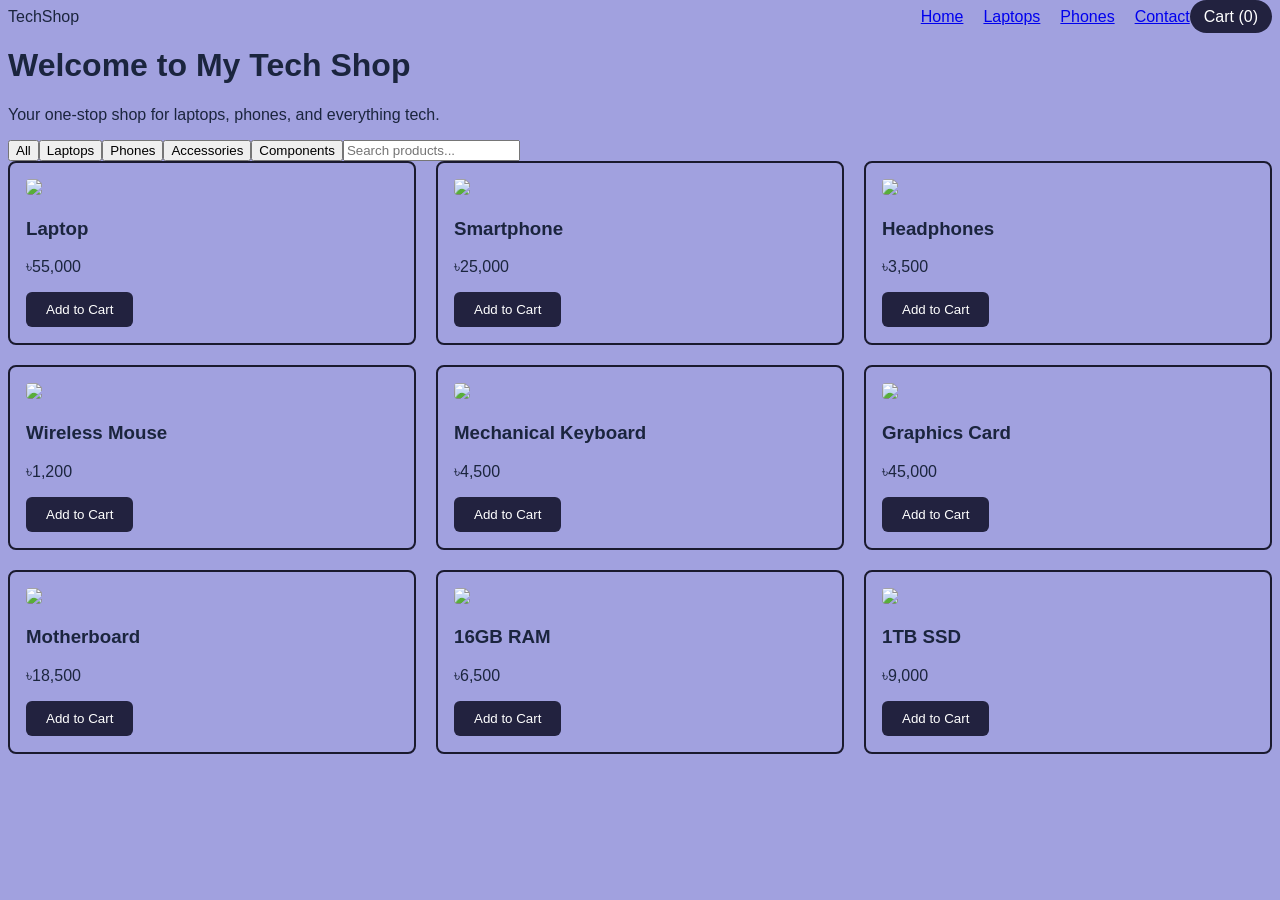
==== index.html @ 7258a8ae "Added category filters and live search to product grid" ====
<!DOCTYPE html>
<html lang="en">
<head><title>My Tech Shop</title><link rel="stylesheet" href="style.css"></head>
<body><nav><div class="logo">TechShop</div><div class="menu"><a href="#">Home</a><a href="#">Laptops</a><a href="#">Phones</a><a href="#">Contact</a><span class="cart" id="cart-toggle">Cart (<span id="cart-count">0</span>)</span></div></nav><div id="cart-panel" class="cart-panel"></div><h1>Welcome to My Tech Shop</h1><p>Your one-stop shop for laptops, phones, and everything tech.</p><div class="filters"><button class="filter-btn" data-category="all">All</button><button class="filter-btn" data-category="Laptops">Laptops</button><button class="filter-btn" data-category="Phones">Phones</button><button class="filter-btn" data-category="Accessories">Accessories</button><button class="filter-btn" data-category="Components">Components</button><input type="text" id="search-bar" placeholder="Search products..."></div><div class="products"><div class="product"><img src="https://placehold.co/400x300?text=Laptop"><h3>Laptop</h3><p class="price">৳55,000</p><button class="add-to-cart" data-name="Laptop" data-price="55000">Add to Cart</button></div><div class="product"><img src="https://placehold.co/400x300?text=Phone"><h3>Smartphone</h3><p class="price">৳25,000</p><button class="add-to-cart" data-name="Smartphone" data-price="25000">Add to Cart</button></div><div class="product"><img src="https://placehold.co/400x300?text=Headphones"><h3>Headphones</h3><p class="price">৳3,500</p><button class="add-to-cart" data-name="Headphones" data-price="3500">Add to Cart</button></div><div class="product"><img src="https://placehold.co/400x300?text=Mouse"><h3>Wireless Mouse</h3><p class="price">৳1,200</p><button class="add-to-cart" data-name="Wireless Mouse" data-price="1200">Add to Cart</button></div><div class="product"><img src="https://placehold.co/400x300?text=Keyboard"><h3>Mechanical Keyboard</h3><p class="price">৳4,500</p><button class="add-to-cart" data-name="Mechanical Keyboard" data-price="4500">Add to Cart</button></div><div class="product"><img src="https://placehold.co/400x300?text=GPU"><h3>Graphics Card</h3><p class="price">৳45,000</p><button class="add-to-cart" data-name="Graphics Card" data-price="45000">Add to Cart</button></div><div class="product"><img src="https://placehold.co/400x300?text=Motherboard"><h3>Motherboard</h3><p class="price">৳18,500</p><button class="add-to-cart" data-name="Motherboard" data-price="18500">Add to Cart</button></div><div class="product"><img src="https://placehold.co/400x300?text=RAM"><h3>16GB RAM</h3><p class="price">৳6,500</p><button class="add-to-cart" data-name="16GB RAM" data-price="6500">Add to Cart</button></div><div class="product"><img src="https://placehold.co/400x300?text=SSD"><h3>1TB SSD</h3><p class="price">৳9,000</p><button class="add-to-cart" data-name="1TB SSD" data-price="9000">Add to Cart</button></div></div><script type="module">import { initializeApp } from "https://www.gstatic.com/firebasejs/12.17.1/firebase-app.js";import { getFirestore, collection, getDocs, query, orderBy } from "https://www.gstatic.com/firebasejs/12.17.1/firebase-firestore.js";const firebaseConfig = { apiKey: "AIzaSyCcBuijIM8i39p4qoHiKgcuw1K7W68V9s8", authDomain: "techshop-5b395.firebaseapp.com", projectId: "techshop-5b395", storageBucket: "techshop-5b395.firebasestorage.app", messagingSenderId: "1087546826232", appId: "1:1087546826232:web:bb9b30213bea265e0dca0d" };const app = initializeApp(firebaseConfig);const db = getFirestore(app);window.db = db;window.collection = collection;window.getDocs = getDocs;window.query = query;window.orderBy = orderBy;</script><script type="module" defer src="script.js"></script></body>
</html>
---- style.css ----
body {
    background-color: #a1a1df;
    font-family: Arial, sans-serif;
    color: #1b253e;
    }
    .product {border: 2px solid #1a1a2e;
        padding: 16px;
        border-radius: 8px;
        }
        .products {display: grid;
            grid-template-columns: repeat(3, 1fr);
            gap: 20px;
        }
        .product img {width: 100%;
            border-radius: 4px;
        }
        nav {display: flex;
            justify-content: space-between;
            align-items: center;
        }
        .menu a {margin-left: 20px;
        }
        .add-to-cart {background-color: #22223f;
            color: white;
            border: none;
            padding: 10px 20px;
            border-radius: 6px;
            cursor: pointer;
        }
        .cart {background-color: #22223f;
            color: white;
            padding: 8px 14px;
            border-radius: 20px;
        }
        
 .cart-panel {       
    background-color: white;
    border: 2px solid #22223f;
    border-radius: 8px;
    padding: 16px;
    position: absolute;
    right: 20px;
    top: 70px;
 display: none;
}
.remove-btn {
background-color: #710319;
color: #f5e2c3;
border: none;
padding: 4px 10px;
border-radius: 20px;
cursor: pointer;
}
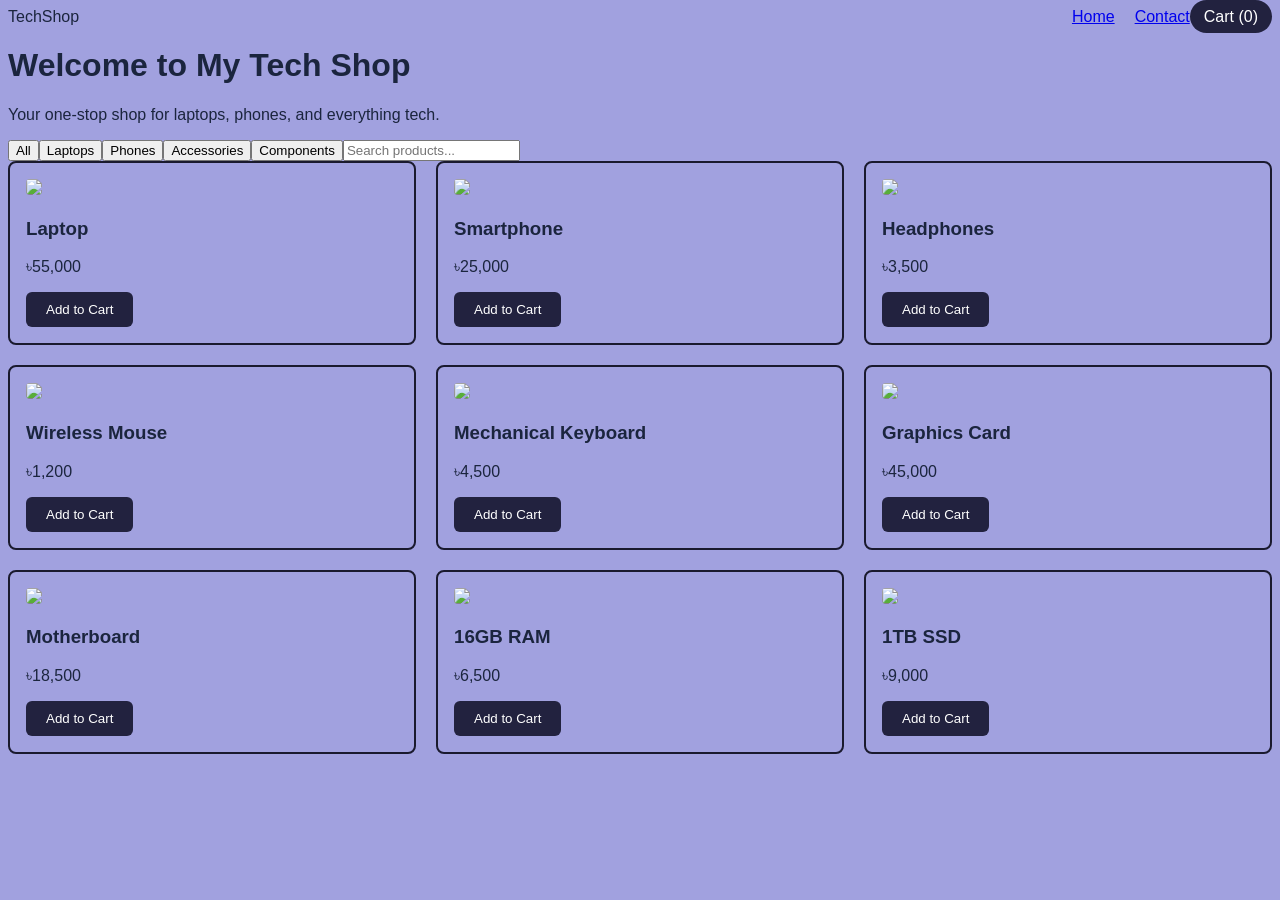
==== commit 3f6fd3ab: "Removed unused Laptops/Phones nav links" ====
--- a/index.html
+++ b/index.html
@@ -1,5 +1,5 @@
 <!DOCTYPE html>
 <html lang="en">
 <head><title>My Tech Shop</title><link rel="stylesheet" href="style.css"></head>
-<body><nav><div class="logo">TechShop</div><div class="menu"><a href="#">Home</a><a href="#">Laptops</a><a href="#">Phones</a><a href="#">Contact</a><span class="cart" id="cart-toggle">Cart (<span id="cart-count">0</span>)</span></div></nav><div id="cart-panel" class="cart-panel"></div><h1>Welcome to My Tech Shop</h1><p>Your one-stop shop for laptops, phones, and everything tech.</p><div class="filters"><button class="filter-btn" data-category="all">All</button><button class="filter-btn" data-category="Laptops">Laptops</button><button class="filter-btn" data-category="Phones">Phones</button><button class="filter-btn" data-category="Accessories">Accessories</button><button class="filter-btn" data-category="Components">Components</button><input type="text" id="search-bar" placeholder="Search products..."></div><div class="products"><div class="product"><img src="https://placehold.co/400x300?text=Laptop"><h3>Laptop</h3><p class="price">৳55,000</p><button class="add-to-cart" data-name="Laptop" data-price="55000">Add to Cart</button></div><div class="product"><img src="https://placehold.co/400x300?text=Phone"><h3>Smartphone</h3><p class="price">৳25,000</p><button class="add-to-cart" data-name="Smartphone" data-price="25000">Add to Cart</button></div><div class="product"><img src="https://placehold.co/400x300?text=Headphones"><h3>Headphones</h3><p class="price">৳3,500</p><button class="add-to-cart" data-name="Headphones" data-price="3500">Add to Cart</button></div><div class="product"><img src="https://placehold.co/400x300?text=Mouse"><h3>Wireless Mouse</h3><p class="price">৳1,200</p><button class="add-to-cart" data-name="Wireless Mouse" data-price="1200">Add to Cart</button></div><div class="product"><img src="https://placehold.co/400x300?text=Keyboard"><h3>Mechanical Keyboard</h3><p class="price">৳4,500</p><button class="add-to-cart" data-name="Mechanical Keyboard" data-price="4500">Add to Cart</button></div><div class="product"><img src="https://placehold.co/400x300?text=GPU"><h3>Graphics Card</h3><p class="price">৳45,000</p><button class="add-to-cart" data-name="Graphics Card" data-price="45000">Add to Cart</button></div><div class="product"><img src="https://placehold.co/400x300?text=Motherboard"><h3>Motherboard</h3><p class="price">৳18,500</p><button class="add-to-cart" data-name="Motherboard" data-price="18500">Add to Cart</button></div><div class="product"><img src="https://placehold.co/400x300?text=RAM"><h3>16GB RAM</h3><p class="price">৳6,500</p><button class="add-to-cart" data-name="16GB RAM" data-price="6500">Add to Cart</button></div><div class="product"><img src="https://placehold.co/400x300?text=SSD"><h3>1TB SSD</h3><p class="price">৳9,000</p><button class="add-to-cart" data-name="1TB SSD" data-price="9000">Add to Cart</button></div></div><script type="module">import { initializeApp } from "https://www.gstatic.com/firebasejs/12.17.1/firebase-app.js";import { getFirestore, collection, getDocs, query, orderBy } from "https://www.gstatic.com/firebasejs/12.17.1/firebase-firestore.js";const firebaseConfig = { apiKey: "AIzaSyCcBuijIM8i39p4qoHiKgcuw1K7W68V9s8", authDomain: "techshop-5b395.firebaseapp.com", projectId: "techshop-5b395", storageBucket: "techshop-5b395.firebasestorage.app", messagingSenderId: "1087546826232", appId: "1:1087546826232:web:bb9b30213bea265e0dca0d" };const app = initializeApp(firebaseConfig);const db = getFirestore(app);window.db = db;window.collection = collection;window.getDocs = getDocs;window.query = query;window.orderBy = orderBy;</script><script type="module" defer src="script.js"></script></body>
+<body><nav><div class="logo">TechShop</div><div class="menu"><a href="#">Home</a><a href="#">Contact</a><span class="cart" id="cart-toggle">Cart (<span id="cart-count">0</span>)</span></div></nav><div id="cart-panel" class="cart-panel"></div><h1>Welcome to My Tech Shop</h1><p>Your one-stop shop for laptops, phones, and everything tech.</p><div class="filters"><button class="filter-btn" data-category="all">All</button><button class="filter-btn" data-category="Laptops">Laptops</button><button class="filter-btn" data-category="Phones">Phones</button><button class="filter-btn" data-category="Accessories">Accessories</button><button class="filter-btn" data-category="Components">Components</button><input type="text" id="search-bar" placeholder="Search products..."></div><div class="products"><div class="product"><img src="https://placehold.co/400x300?text=Laptop"><h3>Laptop</h3><p class="price">৳55,000</p><button class="add-to-cart" data-name="Laptop" data-price="55000">Add to Cart</button></div><div class="product"><img src="https://placehold.co/400x300?text=Phone"><h3>Smartphone</h3><p class="price">৳25,000</p><button class="add-to-cart" data-name="Smartphone" data-price="25000">Add to Cart</button></div><div class="product"><img src="https://placehold.co/400x300?text=Headphones"><h3>Headphones</h3><p class="price">৳3,500</p><button class="add-to-cart" data-name="Headphones" data-price="3500">Add to Cart</button></div><div class="product"><img src="https://placehold.co/400x300?text=Mouse"><h3>Wireless Mouse</h3><p class="price">৳1,200</p><button class="add-to-cart" data-name="Wireless Mouse" data-price="1200">Add to Cart</button></div><div class="product"><img src="https://placehold.co/400x300?text=Keyboard"><h3>Mechanical Keyboard</h3><p class="price">৳4,500</p><button class="add-to-cart" data-name="Mechanical Keyboard" data-price="4500">Add to Cart</button></div><div class="product"><img src="https://placehold.co/400x300?text=GPU"><h3>Graphics Card</h3><p class="price">৳45,000</p><button class="add-to-cart" data-name="Graphics Card" data-price="45000">Add to Cart</button></div><div class="product"><img src="https://placehold.co/400x300?text=Motherboard"><h3>Motherboard</h3><p class="price">৳18,500</p><button class="add-to-cart" data-name="Motherboard" data-price="18500">Add to Cart</button></div><div class="product"><img src="https://placehold.co/400x300?text=RAM"><h3>16GB RAM</h3><p class="price">৳6,500</p><button class="add-to-cart" data-name="16GB RAM" data-price="6500">Add to Cart</button></div><div class="product"><img src="https://placehold.co/400x300?text=SSD"><h3>1TB SSD</h3><p class="price">৳9,000</p><button class="add-to-cart" data-name="1TB SSD" data-price="9000">Add to Cart</button></div></div><script type="module">import { initializeApp } from "https://www.gstatic.com/firebasejs/12.17.1/firebase-app.js";import { getFirestore, collection, getDocs, query, orderBy } from "https://www.gstatic.com/firebasejs/12.17.1/firebase-firestore.js";const firebaseConfig = { apiKey: "AIzaSyCcBuijIM8i39p4qoHiKgcuw1K7W68V9s8", authDomain: "techshop-5b395.firebaseapp.com", projectId: "techshop-5b395", storageBucket: "techshop-5b395.firebasestorage.app", messagingSenderId: "1087546826232", appId: "1:1087546826232:web:bb9b30213bea265e0dca0d" };const app = initializeApp(firebaseConfig);const db = getFirestore(app);window.db = db;window.collection = collection;window.getDocs = getDocs;window.query = query;window.orderBy = orderBy;</script><script type="module" defer src="script.js"></script></body>
 </html>
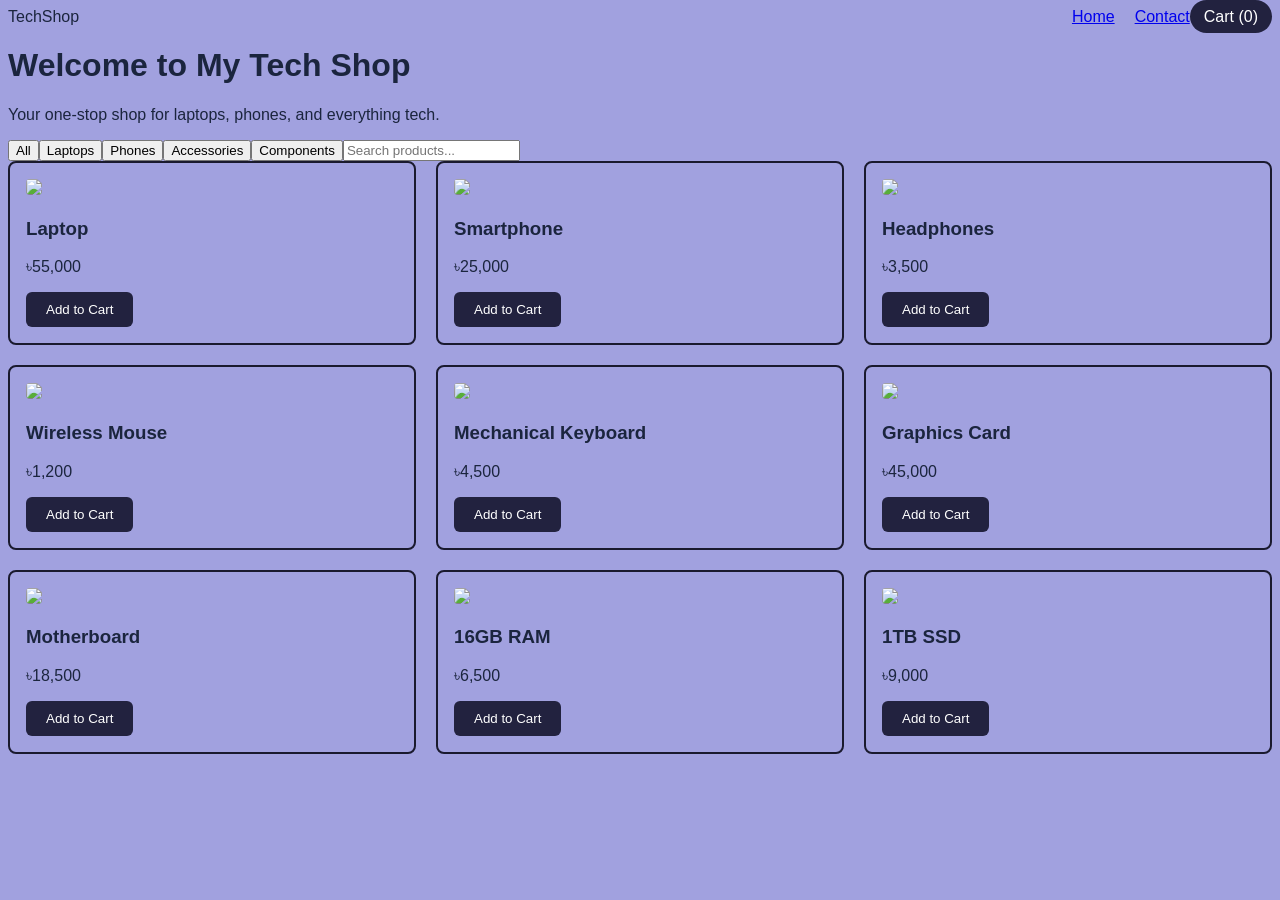
==== commit f6e48983: "Added viewport meta tag for proper mobile display" ====
--- a/index.html
+++ b/index.html
@@ -1,5 +1,5 @@
 <!DOCTYPE html>
 <html lang="en">
-<head><title>My Tech Shop</title><link rel="stylesheet" href="style.css"></head>
+<head><title>My Tech Shop</title><meta name="viewport" content="width=device-width, initial-scale=1.0"><link rel="stylesheet" href="style.css"></head>
 <body><nav><div class="logo">TechShop</div><div class="menu"><a href="#">Home</a><a href="#">Contact</a><span class="cart" id="cart-toggle">Cart (<span id="cart-count">0</span>)</span></div></nav><div id="cart-panel" class="cart-panel"></div><h1>Welcome to My Tech Shop</h1><p>Your one-stop shop for laptops, phones, and everything tech.</p><div class="filters"><button class="filter-btn" data-category="all">All</button><button class="filter-btn" data-category="Laptops">Laptops</button><button class="filter-btn" data-category="Phones">Phones</button><button class="filter-btn" data-category="Accessories">Accessories</button><button class="filter-btn" data-category="Components">Components</button><input type="text" id="search-bar" placeholder="Search products..."></div><div class="products"><div class="product"><img src="https://placehold.co/400x300?text=Laptop"><h3>Laptop</h3><p class="price">৳55,000</p><button class="add-to-cart" data-name="Laptop" data-price="55000">Add to Cart</button></div><div class="product"><img src="https://placehold.co/400x300?text=Phone"><h3>Smartphone</h3><p class="price">৳25,000</p><button class="add-to-cart" data-name="Smartphone" data-price="25000">Add to Cart</button></div><div class="product"><img src="https://placehold.co/400x300?text=Headphones"><h3>Headphones</h3><p class="price">৳3,500</p><button class="add-to-cart" data-name="Headphones" data-price="3500">Add to Cart</button></div><div class="product"><img src="https://placehold.co/400x300?text=Mouse"><h3>Wireless Mouse</h3><p class="price">৳1,200</p><button class="add-to-cart" data-name="Wireless Mouse" data-price="1200">Add to Cart</button></div><div class="product"><img src="https://placehold.co/400x300?text=Keyboard"><h3>Mechanical Keyboard</h3><p class="price">৳4,500</p><button class="add-to-cart" data-name="Mechanical Keyboard" data-price="4500">Add to Cart</button></div><div class="product"><img src="https://placehold.co/400x300?text=GPU"><h3>Graphics Card</h3><p class="price">৳45,000</p><button class="add-to-cart" data-name="Graphics Card" data-price="45000">Add to Cart</button></div><div class="product"><img src="https://placehold.co/400x300?text=Motherboard"><h3>Motherboard</h3><p class="price">৳18,500</p><button class="add-to-cart" data-name="Motherboard" data-price="18500">Add to Cart</button></div><div class="product"><img src="https://placehold.co/400x300?text=RAM"><h3>16GB RAM</h3><p class="price">৳6,500</p><button class="add-to-cart" data-name="16GB RAM" data-price="6500">Add to Cart</button></div><div class="product"><img src="https://placehold.co/400x300?text=SSD"><h3>1TB SSD</h3><p class="price">৳9,000</p><button class="add-to-cart" data-name="1TB SSD" data-price="9000">Add to Cart</button></div></div><script type="module">import { initializeApp } from "https://www.gstatic.com/firebasejs/12.17.1/firebase-app.js";import { getFirestore, collection, getDocs, query, orderBy } from "https://www.gstatic.com/firebasejs/12.17.1/firebase-firestore.js";const firebaseConfig = { apiKey: "AIzaSyCcBuijIM8i39p4qoHiKgcuw1K7W68V9s8", authDomain: "techshop-5b395.firebaseapp.com", projectId: "techshop-5b395", storageBucket: "techshop-5b395.firebasestorage.app", messagingSenderId: "1087546826232", appId: "1:1087546826232:web:bb9b30213bea265e0dca0d" };const app = initializeApp(firebaseConfig);const db = getFirestore(app);window.db = db;window.collection = collection;window.getDocs = getDocs;window.query = query;window.orderBy = orderBy;</script><script type="module" defer src="script.js"></script></body>
 </html>
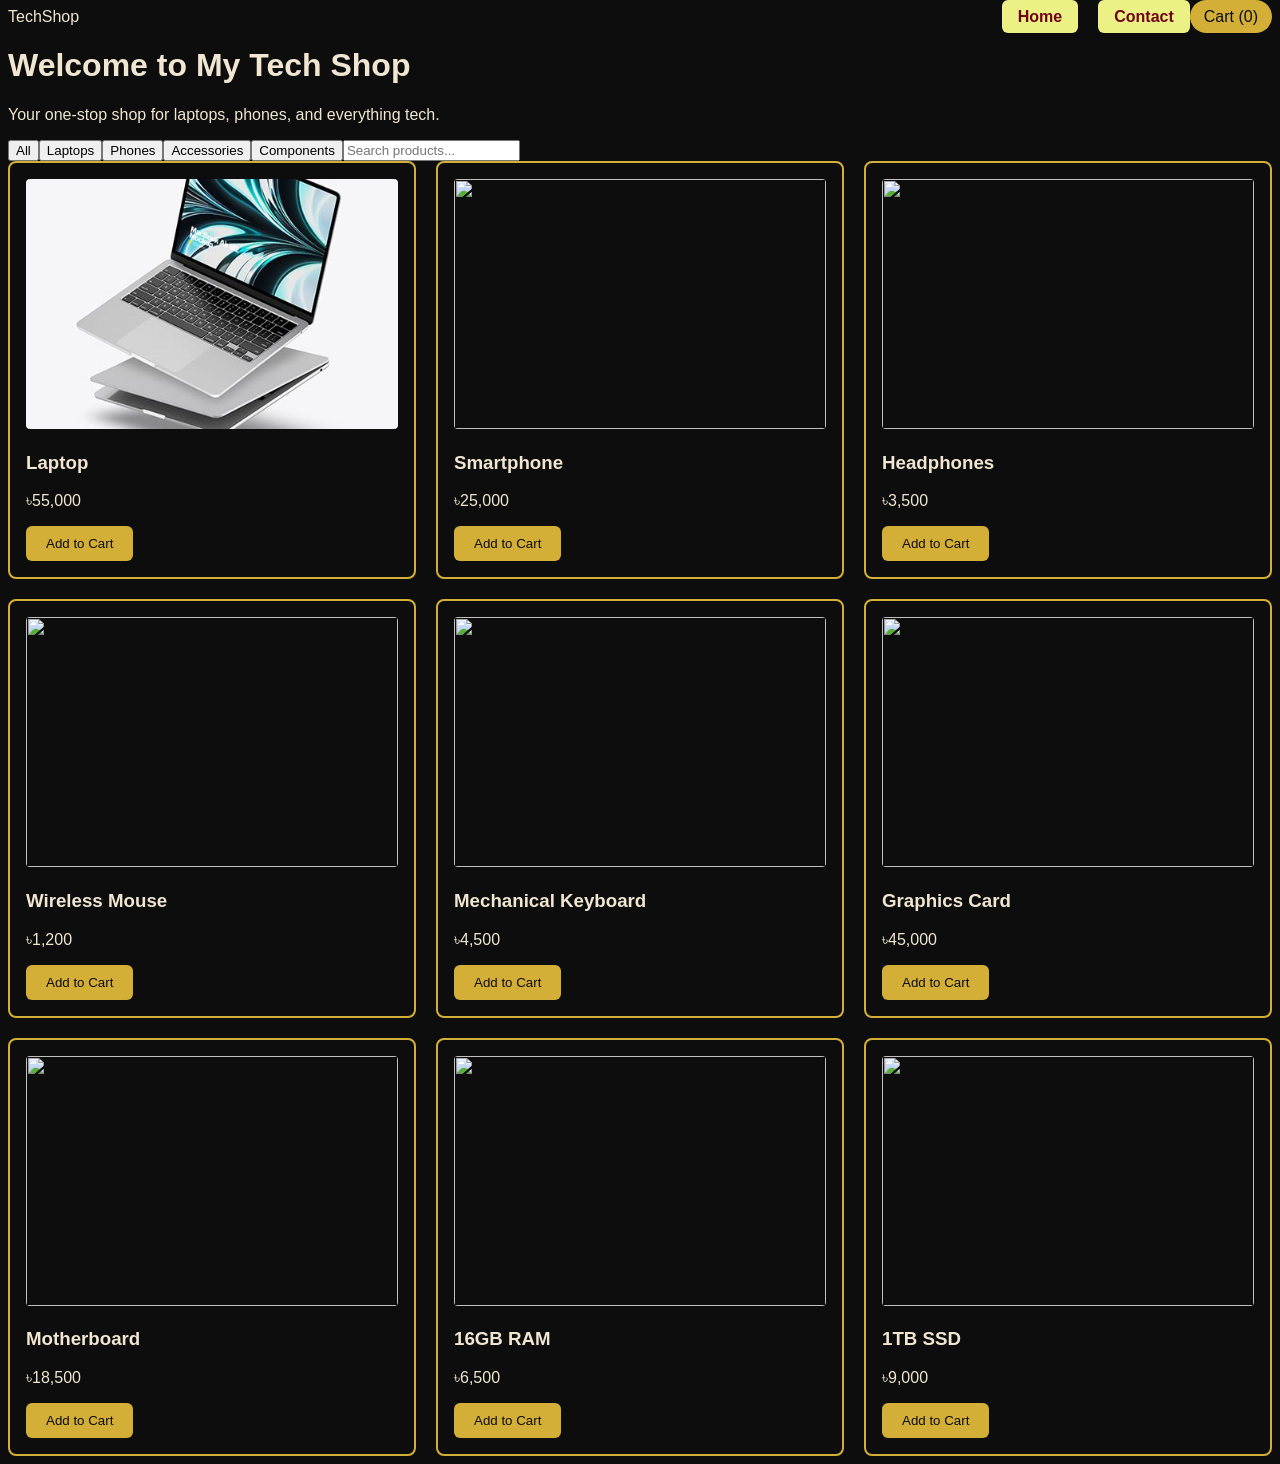
==== commit 61f0da45: "Redesigned site with black/gold theme, fixed cart panel styling, added real product image" ====
--- a/index.html
+++ b/index.html
@@ -1,5 +1,5 @@
 <!DOCTYPE html>
 <html lang="en">
 <head><title>My Tech Shop</title><meta name="viewport" content="width=device-width, initial-scale=1.0"><link rel="stylesheet" href="style.css"></head>
-<body><nav><div class="logo">TechShop</div><div class="menu"><a href="#">Home</a><a href="#">Contact</a><span class="cart" id="cart-toggle">Cart (<span id="cart-count">0</span>)</span></div></nav><div id="cart-panel" class="cart-panel"></div><h1>Welcome to My Tech Shop</h1><p>Your one-stop shop for laptops, phones, and everything tech.</p><div class="filters"><button class="filter-btn" data-category="all">All</button><button class="filter-btn" data-category="Laptops">Laptops</button><button class="filter-btn" data-category="Phones">Phones</button><button class="filter-btn" data-category="Accessories">Accessories</button><button class="filter-btn" data-category="Components">Components</button><input type="text" id="search-bar" placeholder="Search products..."></div><div class="products"><div class="product"><img src="https://placehold.co/400x300?text=Laptop"><h3>Laptop</h3><p class="price">৳55,000</p><button class="add-to-cart" data-name="Laptop" data-price="55000">Add to Cart</button></div><div class="product"><img src="https://placehold.co/400x300?text=Phone"><h3>Smartphone</h3><p class="price">৳25,000</p><button class="add-to-cart" data-name="Smartphone" data-price="25000">Add to Cart</button></div><div class="product"><img src="https://placehold.co/400x300?text=Headphones"><h3>Headphones</h3><p class="price">৳3,500</p><button class="add-to-cart" data-name="Headphones" data-price="3500">Add to Cart</button></div><div class="product"><img src="https://placehold.co/400x300?text=Mouse"><h3>Wireless Mouse</h3><p class="price">৳1,200</p><button class="add-to-cart" data-name="Wireless Mouse" data-price="1200">Add to Cart</button></div><div class="product"><img src="https://placehold.co/400x300?text=Keyboard"><h3>Mechanical Keyboard</h3><p class="price">৳4,500</p><button class="add-to-cart" data-name="Mechanical Keyboard" data-price="4500">Add to Cart</button></div><div class="product"><img src="https://placehold.co/400x300?text=GPU"><h3>Graphics Card</h3><p class="price">৳45,000</p><button class="add-to-cart" data-name="Graphics Card" data-price="45000">Add to Cart</button></div><div class="product"><img src="https://placehold.co/400x300?text=Motherboard"><h3>Motherboard</h3><p class="price">৳18,500</p><button class="add-to-cart" data-name="Motherboard" data-price="18500">Add to Cart</button></div><div class="product"><img src="https://placehold.co/400x300?text=RAM"><h3>16GB RAM</h3><p class="price">৳6,500</p><button class="add-to-cart" data-name="16GB RAM" data-price="6500">Add to Cart</button></div><div class="product"><img src="https://placehold.co/400x300?text=SSD"><h3>1TB SSD</h3><p class="price">৳9,000</p><button class="add-to-cart" data-name="1TB SSD" data-price="9000">Add to Cart</button></div></div><script type="module">import { initializeApp } from "https://www.gstatic.com/firebasejs/12.17.1/firebase-app.js";import { getFirestore, collection, getDocs, query, orderBy } from "https://www.gstatic.com/firebasejs/12.17.1/firebase-firestore.js";const firebaseConfig = { apiKey: "AIzaSyCcBuijIM8i39p4qoHiKgcuw1K7W68V9s8", authDomain: "techshop-5b395.firebaseapp.com", projectId: "techshop-5b395", storageBucket: "techshop-5b395.firebasestorage.app", messagingSenderId: "1087546826232", appId: "1:1087546826232:web:bb9b30213bea265e0dca0d" };const app = initializeApp(firebaseConfig);const db = getFirestore(app);window.db = db;window.collection = collection;window.getDocs = getDocs;window.query = query;window.orderBy = orderBy;</script><script type="module" defer src="script.js"></script></body>
+<body><nav><div class="logo">TechShop</div><div class="menu"><a href="#">Home</a><a href="#">Contact</a><span class="cart" id="cart-toggle">Cart (<span id="cart-count">0</span>)</span></div></nav><div id="cart-panel" class="cart-panel"></div><h1>Welcome to My Tech Shop</h1><p>Your one-stop shop for laptops, phones, and everything tech.</p><div class="filters"><button class="filter-btn" data-category="all">All</button><button class="filter-btn" data-category="Laptops">Laptops</button><button class="filter-btn" data-category="Phones">Phones</button><button class="filter-btn" data-category="Accessories">Accessories</button><button class="filter-btn" data-category="Components">Components</button><input type="text" id="search-bar" placeholder="Search products..."></div><div class="products"><div class="product"><img src="laptop.jpg"><h3>Laptop</h3><p class="price">৳55,000</p><button class="add-to-cart" data-name="Laptop" data-price="55000">Add to Cart</button></div><div class="product"><img src="https://placehold.co/400x300?text=Phone"><h3>Smartphone</h3><p class="price">৳25,000</p><button class="add-to-cart" data-name="Smartphone" data-price="25000">Add to Cart</button></div><div class="product"><img src="https://placehold.co/400x300?text=Headphones"><h3>Headphones</h3><p class="price">৳3,500</p><button class="add-to-cart" data-name="Headphones" data-price="3500">Add to Cart</button></div><div class="product"><img src="https://placehold.co/400x300?text=Mouse"><h3>Wireless Mouse</h3><p class="price">৳1,200</p><button class="add-to-cart" data-name="Wireless Mouse" data-price="1200">Add to Cart</button></div><div class="product"><img src="https://placehold.co/400x300?text=Keyboard"><h3>Mechanical Keyboard</h3><p class="price">৳4,500</p><button class="add-to-cart" data-name="Mechanical Keyboard" data-price="4500">Add to Cart</button></div><div class="product"><img src="https://placehold.co/400x300?text=GPU"><h3>Graphics Card</h3><p class="price">৳45,000</p><button class="add-to-cart" data-name="Graphics Card" data-price="45000">Add to Cart</button></div><div class="product"><img src="https://placehold.co/400x300?text=Motherboard"><h3>Motherboard</h3><p class="price">৳18,500</p><button class="add-to-cart" data-name="Motherboard" data-price="18500">Add to Cart</button></div><div class="product"><img src="https://placehold.co/400x300?text=RAM"><h3>16GB RAM</h3><p class="price">৳6,500</p><button class="add-to-cart" data-name="16GB RAM" data-price="6500">Add to Cart</button></div><div class="product"><img src="https://placehold.co/400x300?text=SSD"><h3>1TB SSD</h3><p class="price">৳9,000</p><button class="add-to-cart" data-name="1TB SSD" data-price="9000">Add to Cart</button></div></div><script type="module">import { initializeApp } from "https://www.gstatic.com/firebasejs/12.17.1/firebase-app.js";import { getFirestore, collection, getDocs, query, orderBy } from "https://www.gstatic.com/firebasejs/12.17.1/firebase-firestore.js";const firebaseConfig = { apiKey: "AIzaSyCcBuijIM8i39p4qoHiKgcuw1K7W68V9s8", authDomain: "techshop-5b395.firebaseapp.com", projectId: "techshop-5b395", storageBucket: "techshop-5b395.firebasestorage.app", messagingSenderId: "1087546826232", appId: "1:1087546826232:web:bb9b30213bea265e0dca0d" };const app = initializeApp(firebaseConfig);const db = getFirestore(app);window.db = db;window.collection = collection;window.getDocs = getDocs;window.query = query;window.orderBy = orderBy;</script><script type="module" defer src="script.js"></script></body>
 </html>
--- a/style.css
+++ b/style.css
@@ -1,9 +1,9 @@
 body {
-    background-color: #a1a1df;
+   background-color: #0d0d0d;
     font-family: Arial, sans-serif;
-    color: #1b253e;
+    color: #f0e6d2;
     }
-    .product {border: 2px solid #1a1a2e;
+    .product {border: 2px solid #d4af37;
         padding: 16px;
         border-radius: 8px;
         }
@@ -12,30 +12,40 @@
             gap: 20px;
         }
         .product img {width: 100%;
+            height: 250px;
+            object-fit: cover;
             border-radius: 4px;
         }
         nav {display: flex;
             justify-content: space-between;
             align-items: center;
         }
-        .menu a {margin-left: 20px;
-        }
-        .add-to-cart {background-color: #22223f;
-            color: white;
+        .menu a {
+    margin-left: 20px;
+    background-color: #ebf185;
+    color: #710319;
+    padding: 8px 16px;
+    border-radius: 6px;
+    text-decoration: none;
+    font-weight: bold;
+}
+        .add-to-cart {background-color: #d4af37;
+            color: #0d0d0d;
             border: none;
             padding: 10px 20px;
             border-radius: 6px;
             cursor: pointer;
         }
-        .cart {background-color: #22223f;
-            color: white;
+        .cart {background-color: #d4af37;
+            color: #0d0d0d;
             padding: 8px 14px;
             border-radius: 20px;
         }
         
  .cart-panel {       
-    background-color: white;
-    border: 2px solid #22223f;
+    background-color: #1a1a1a;
+    color: #f0e6d2;
+    border: 2px solid #d4af37;
     border-radius: 8px;
     padding: 16px;
     position: absolute;
@@ -50,4 +60,33 @@
 padding: 4px 10px;
 border-radius: 20px;
 cursor: pointer;
+}
+@media (max-width: 600px) {
+    nav {
+        flex-direction: column;
+        align-items: flex-start;
+    }
+    .menu {
+        margin-top: 10px;
+    }
+    .menu a {
+        margin-left: 0;
+        margin-right: 15px;
+    }
+    .cart {
+        margin-top: 10px;
+    }
+    .cart-panel {
+        right: 10px;
+        left: 10px;
+        width: auto;
+    }
+    .products {
+        grid-template-columns: 1fr;
+    }
+    .filters {
+        display: flex;
+        flex-wrap: wrap;
+        gap: 8px;
+    }
 }
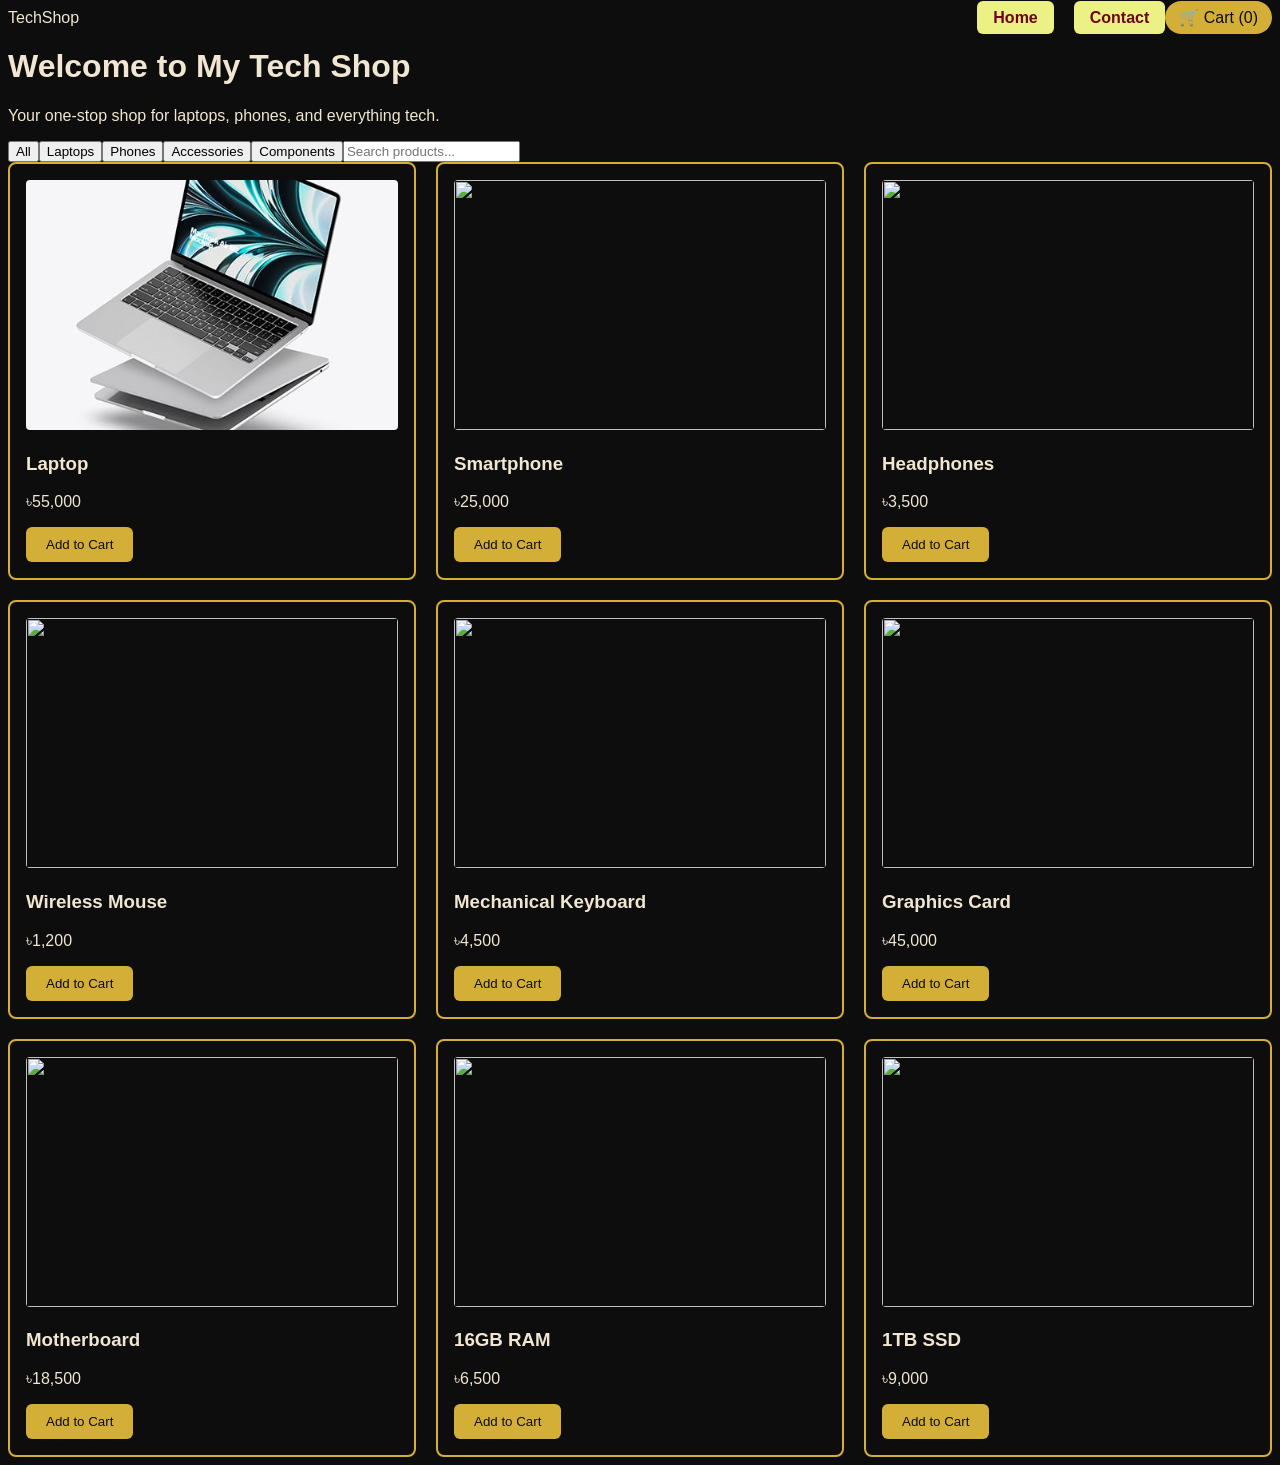
==== commit 40e2b895: "Added cart emoji icon to cart badge" ====
--- a/index.html
+++ b/index.html
@@ -1,5 +1,5 @@
 <!DOCTYPE html>
 <html lang="en">
 <head><title>My Tech Shop</title><meta name="viewport" content="width=device-width, initial-scale=1.0"><link rel="stylesheet" href="style.css"></head>
-<body><nav><div class="logo">TechShop</div><div class="menu"><a href="#">Home</a><a href="#">Contact</a><span class="cart" id="cart-toggle">Cart (<span id="cart-count">0</span>)</span></div></nav><div id="cart-panel" class="cart-panel"></div><h1>Welcome to My Tech Shop</h1><p>Your one-stop shop for laptops, phones, and everything tech.</p><div class="filters"><button class="filter-btn" data-category="all">All</button><button class="filter-btn" data-category="Laptops">Laptops</button><button class="filter-btn" data-category="Phones">Phones</button><button class="filter-btn" data-category="Accessories">Accessories</button><button class="filter-btn" data-category="Components">Components</button><input type="text" id="search-bar" placeholder="Search products..."></div><div class="products"><div class="product"><img src="laptop.jpg"><h3>Laptop</h3><p class="price">৳55,000</p><button class="add-to-cart" data-name="Laptop" data-price="55000">Add to Cart</button></div><div class="product"><img src="https://placehold.co/400x300?text=Phone"><h3>Smartphone</h3><p class="price">৳25,000</p><button class="add-to-cart" data-name="Smartphone" data-price="25000">Add to Cart</button></div><div class="product"><img src="https://placehold.co/400x300?text=Headphones"><h3>Headphones</h3><p class="price">৳3,500</p><button class="add-to-cart" data-name="Headphones" data-price="3500">Add to Cart</button></div><div class="product"><img src="https://placehold.co/400x300?text=Mouse"><h3>Wireless Mouse</h3><p class="price">৳1,200</p><button class="add-to-cart" data-name="Wireless Mouse" data-price="1200">Add to Cart</button></div><div class="product"><img src="https://placehold.co/400x300?text=Keyboard"><h3>Mechanical Keyboard</h3><p class="price">৳4,500</p><button class="add-to-cart" data-name="Mechanical Keyboard" data-price="4500">Add to Cart</button></div><div class="product"><img src="https://placehold.co/400x300?text=GPU"><h3>Graphics Card</h3><p class="price">৳45,000</p><button class="add-to-cart" data-name="Graphics Card" data-price="45000">Add to Cart</button></div><div class="product"><img src="https://placehold.co/400x300?text=Motherboard"><h3>Motherboard</h3><p class="price">৳18,500</p><button class="add-to-cart" data-name="Motherboard" data-price="18500">Add to Cart</button></div><div class="product"><img src="https://placehold.co/400x300?text=RAM"><h3>16GB RAM</h3><p class="price">৳6,500</p><button class="add-to-cart" data-name="16GB RAM" data-price="6500">Add to Cart</button></div><div class="product"><img src="https://placehold.co/400x300?text=SSD"><h3>1TB SSD</h3><p class="price">৳9,000</p><button class="add-to-cart" data-name="1TB SSD" data-price="9000">Add to Cart</button></div></div><script type="module">import { initializeApp } from "https://www.gstatic.com/firebasejs/12.17.1/firebase-app.js";import { getFirestore, collection, getDocs, query, orderBy } from "https://www.gstatic.com/firebasejs/12.17.1/firebase-firestore.js";const firebaseConfig = { apiKey: "AIzaSyCcBuijIM8i39p4qoHiKgcuw1K7W68V9s8", authDomain: "techshop-5b395.firebaseapp.com", projectId: "techshop-5b395", storageBucket: "techshop-5b395.firebasestorage.app", messagingSenderId: "1087546826232", appId: "1:1087546826232:web:bb9b30213bea265e0dca0d" };const app = initializeApp(firebaseConfig);const db = getFirestore(app);window.db = db;window.collection = collection;window.getDocs = getDocs;window.query = query;window.orderBy = orderBy;</script><script type="module" defer src="script.js"></script></body>
+<body><nav><div class="logo">TechShop</div><div class="menu"><a href="#">Home</a><a href="#">Contact</a><span class="cart" id="cart-toggle">🛒 Cart (<span id="cart-count">0</span>)</span></div></nav><div id="cart-panel" class="cart-panel"></div><h1>Welcome to My Tech Shop</h1><p>Your one-stop shop for laptops, phones, and everything tech.</p><div class="filters"><button class="filter-btn" data-category="all">All</button><button class="filter-btn" data-category="Laptops">Laptops</button><button class="filter-btn" data-category="Phones">Phones</button><button class="filter-btn" data-category="Accessories">Accessories</button><button class="filter-btn" data-category="Components">Components</button><input type="text" id="search-bar" placeholder="Search products..."></div><div class="products"><div class="product"><img src="laptop.jpg"><h3>Laptop</h3><p class="price">৳55,000</p><button class="add-to-cart" data-name="Laptop" data-price="55000">Add to Cart</button></div><div class="product"><img src="https://placehold.co/400x300?text=Phone"><h3>Smartphone</h3><p class="price">৳25,000</p><button class="add-to-cart" data-name="Smartphone" data-price="25000">Add to Cart</button></div><div class="product"><img src="https://placehold.co/400x300?text=Headphones"><h3>Headphones</h3><p class="price">৳3,500</p><button class="add-to-cart" data-name="Headphones" data-price="3500">Add to Cart</button></div><div class="product"><img src="https://placehold.co/400x300?text=Mouse"><h3>Wireless Mouse</h3><p class="price">৳1,200</p><button class="add-to-cart" data-name="Wireless Mouse" data-price="1200">Add to Cart</button></div><div class="product"><img src="https://placehold.co/400x300?text=Keyboard"><h3>Mechanical Keyboard</h3><p class="price">৳4,500</p><button class="add-to-cart" data-name="Mechanical Keyboard" data-price="4500">Add to Cart</button></div><div class="product"><img src="https://placehold.co/400x300?text=GPU"><h3>Graphics Card</h3><p class="price">৳45,000</p><button class="add-to-cart" data-name="Graphics Card" data-price="45000">Add to Cart</button></div><div class="product"><img src="https://placehold.co/400x300?text=Motherboard"><h3>Motherboard</h3><p class="price">৳18,500</p><button class="add-to-cart" data-name="Motherboard" data-price="18500">Add to Cart</button></div><div class="product"><img src="https://placehold.co/400x300?text=RAM"><h3>16GB RAM</h3><p class="price">৳6,500</p><button class="add-to-cart" data-name="16GB RAM" data-price="6500">Add to Cart</button></div><div class="product"><img src="https://placehold.co/400x300?text=SSD"><h3>1TB SSD</h3><p class="price">৳9,000</p><button class="add-to-cart" data-name="1TB SSD" data-price="9000">Add to Cart</button></div></div><script type="module">import { initializeApp } from "https://www.gstatic.com/firebasejs/12.17.1/firebase-app.js";import { getFirestore, collection, getDocs, query, orderBy } from "https://www.gstatic.com/firebasejs/12.17.1/firebase-firestore.js";const firebaseConfig = { apiKey: "AIzaSyCcBuijIM8i39p4qoHiKgcuw1K7W68V9s8", authDomain: "techshop-5b395.firebaseapp.com", projectId: "techshop-5b395", storageBucket: "techshop-5b395.firebasestorage.app", messagingSenderId: "1087546826232", appId: "1:1087546826232:web:bb9b30213bea265e0dca0d" };const app = initializeApp(firebaseConfig);const db = getFirestore(app);window.db = db;window.collection = collection;window.getDocs = getDocs;window.query = query;window.orderBy = orderBy;</script><script type="module" defer src="script.js"></script></body>
 </html>
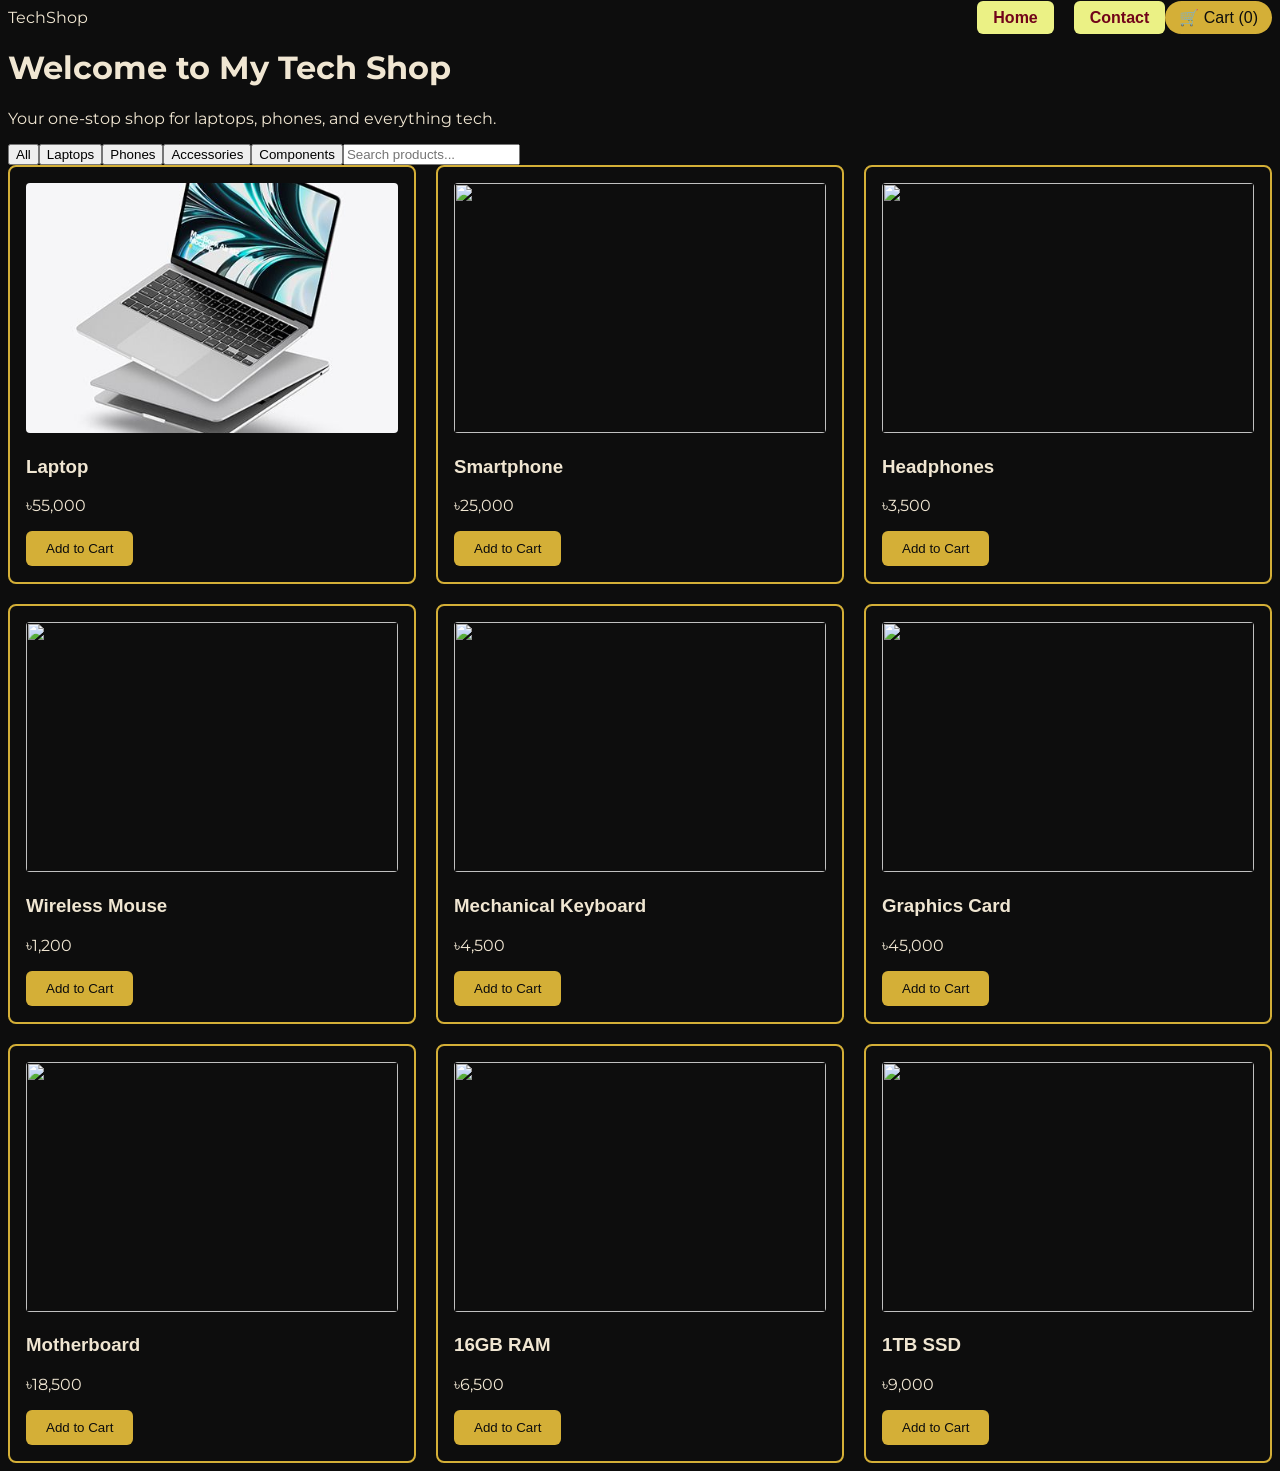
==== commit 98599c77: "Added Montserrat font for logo, headings, and text" ====
--- a/index.html
+++ b/index.html
@@ -1,5 +1,5 @@
 <!DOCTYPE html>
 <html lang="en">
-<head><title>My Tech Shop</title><meta name="viewport" content="width=device-width, initial-scale=1.0"><link rel="stylesheet" href="style.css"></head>
+<head><title>My Tech Shop</title><meta name="viewport" content="width=device-width, initial-scale=1.0"><link rel="preconnect" href="https://fonts.googleapis.com"><link rel="preconnect" href="https://fonts.gstatic.com" crossorigin><link href="https://fonts.googleapis.com/css2?family=Montserrat:wght@600;700&display=swap" rel="stylesheet"><link rel="stylesheet" href="style.css"></head>
 <body><nav><div class="logo">TechShop</div><div class="menu"><a href="#">Home</a><a href="#">Contact</a><span class="cart" id="cart-toggle">🛒 Cart (<span id="cart-count">0</span>)</span></div></nav><div id="cart-panel" class="cart-panel"></div><h1>Welcome to My Tech Shop</h1><p>Your one-stop shop for laptops, phones, and everything tech.</p><div class="filters"><button class="filter-btn" data-category="all">All</button><button class="filter-btn" data-category="Laptops">Laptops</button><button class="filter-btn" data-category="Phones">Phones</button><button class="filter-btn" data-category="Accessories">Accessories</button><button class="filter-btn" data-category="Components">Components</button><input type="text" id="search-bar" placeholder="Search products..."></div><div class="products"><div class="product"><img src="laptop.jpg"><h3>Laptop</h3><p class="price">৳55,000</p><button class="add-to-cart" data-name="Laptop" data-price="55000">Add to Cart</button></div><div class="product"><img src="https://placehold.co/400x300?text=Phone"><h3>Smartphone</h3><p class="price">৳25,000</p><button class="add-to-cart" data-name="Smartphone" data-price="25000">Add to Cart</button></div><div class="product"><img src="https://placehold.co/400x300?text=Headphones"><h3>Headphones</h3><p class="price">৳3,500</p><button class="add-to-cart" data-name="Headphones" data-price="3500">Add to Cart</button></div><div class="product"><img src="https://placehold.co/400x300?text=Mouse"><h3>Wireless Mouse</h3><p class="price">৳1,200</p><button class="add-to-cart" data-name="Wireless Mouse" data-price="1200">Add to Cart</button></div><div class="product"><img src="https://placehold.co/400x300?text=Keyboard"><h3>Mechanical Keyboard</h3><p class="price">৳4,500</p><button class="add-to-cart" data-name="Mechanical Keyboard" data-price="4500">Add to Cart</button></div><div class="product"><img src="https://placehold.co/400x300?text=GPU"><h3>Graphics Card</h3><p class="price">৳45,000</p><button class="add-to-cart" data-name="Graphics Card" data-price="45000">Add to Cart</button></div><div class="product"><img src="https://placehold.co/400x300?text=Motherboard"><h3>Motherboard</h3><p class="price">৳18,500</p><button class="add-to-cart" data-name="Motherboard" data-price="18500">Add to Cart</button></div><div class="product"><img src="https://placehold.co/400x300?text=RAM"><h3>16GB RAM</h3><p class="price">৳6,500</p><button class="add-to-cart" data-name="16GB RAM" data-price="6500">Add to Cart</button></div><div class="product"><img src="https://placehold.co/400x300?text=SSD"><h3>1TB SSD</h3><p class="price">৳9,000</p><button class="add-to-cart" data-name="1TB SSD" data-price="9000">Add to Cart</button></div></div><script type="module">import { initializeApp } from "https://www.gstatic.com/firebasejs/12.17.1/firebase-app.js";import { getFirestore, collection, getDocs, query, orderBy } from "https://www.gstatic.com/firebasejs/12.17.1/firebase-firestore.js";const firebaseConfig = { apiKey: "AIzaSyCcBuijIM8i39p4qoHiKgcuw1K7W68V9s8", authDomain: "techshop-5b395.firebaseapp.com", projectId: "techshop-5b395", storageBucket: "techshop-5b395.firebasestorage.app", messagingSenderId: "1087546826232", appId: "1:1087546826232:web:bb9b30213bea265e0dca0d" };const app = initializeApp(firebaseConfig);const db = getFirestore(app);window.db = db;window.collection = collection;window.getDocs = getDocs;window.query = query;window.orderBy = orderBy;</script><script type="module" defer src="script.js"></script></body>
 </html>
--- a/style.css
+++ b/style.css
@@ -89,4 +89,7 @@
         flex-wrap: wrap;
         gap: 8px;
     }
+}
+.logo, h1, p {
+    font-family: 'Montserrat', sans-serif;
 }
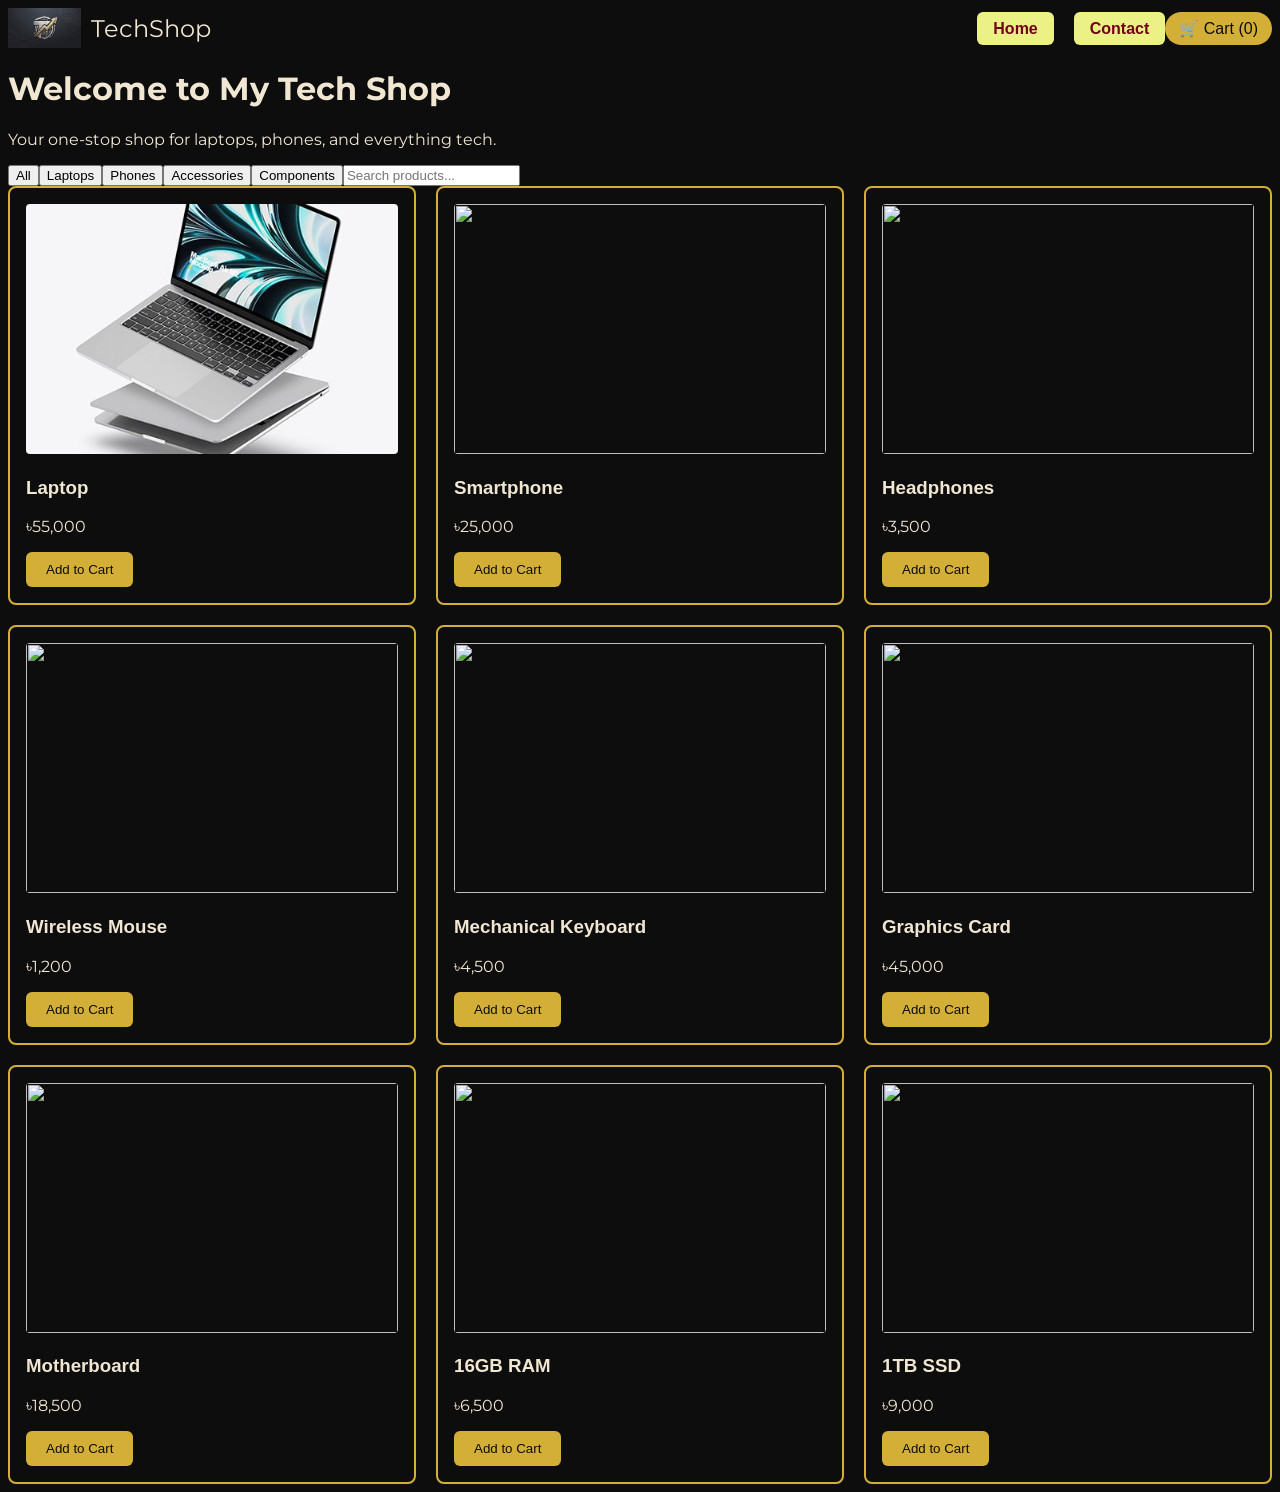
==== commit cabecbcc: "Added custom logo and separated logo font sizing" ====
--- a/index.html
+++ b/index.html
@@ -1,5 +1,5 @@
 <!DOCTYPE html>
 <html lang="en">
 <head><title>My Tech Shop</title><meta name="viewport" content="width=device-width, initial-scale=1.0"><link rel="preconnect" href="https://fonts.googleapis.com"><link rel="preconnect" href="https://fonts.gstatic.com" crossorigin><link href="https://fonts.googleapis.com/css2?family=Montserrat:wght@600;700&display=swap" rel="stylesheet"><link rel="stylesheet" href="style.css"></head>
-<body><nav><div class="logo">TechShop</div><div class="menu"><a href="#">Home</a><a href="#">Contact</a><span class="cart" id="cart-toggle">🛒 Cart (<span id="cart-count">0</span>)</span></div></nav><div id="cart-panel" class="cart-panel"></div><h1>Welcome to My Tech Shop</h1><p>Your one-stop shop for laptops, phones, and everything tech.</p><div class="filters"><button class="filter-btn" data-category="all">All</button><button class="filter-btn" data-category="Laptops">Laptops</button><button class="filter-btn" data-category="Phones">Phones</button><button class="filter-btn" data-category="Accessories">Accessories</button><button class="filter-btn" data-category="Components">Components</button><input type="text" id="search-bar" placeholder="Search products..."></div><div class="products"><div class="product"><img src="laptop.jpg"><h3>Laptop</h3><p class="price">৳55,000</p><button class="add-to-cart" data-name="Laptop" data-price="55000">Add to Cart</button></div><div class="product"><img src="https://placehold.co/400x300?text=Phone"><h3>Smartphone</h3><p class="price">৳25,000</p><button class="add-to-cart" data-name="Smartphone" data-price="25000">Add to Cart</button></div><div class="product"><img src="https://placehold.co/400x300?text=Headphones"><h3>Headphones</h3><p class="price">৳3,500</p><button class="add-to-cart" data-name="Headphones" data-price="3500">Add to Cart</button></div><div class="product"><img src="https://placehold.co/400x300?text=Mouse"><h3>Wireless Mouse</h3><p class="price">৳1,200</p><button class="add-to-cart" data-name="Wireless Mouse" data-price="1200">Add to Cart</button></div><div class="product"><img src="https://placehold.co/400x300?text=Keyboard"><h3>Mechanical Keyboard</h3><p class="price">৳4,500</p><button class="add-to-cart" data-name="Mechanical Keyboard" data-price="4500">Add to Cart</button></div><div class="product"><img src="https://placehold.co/400x300?text=GPU"><h3>Graphics Card</h3><p class="price">৳45,000</p><button class="add-to-cart" data-name="Graphics Card" data-price="45000">Add to Cart</button></div><div class="product"><img src="https://placehold.co/400x300?text=Motherboard"><h3>Motherboard</h3><p class="price">৳18,500</p><button class="add-to-cart" data-name="Motherboard" data-price="18500">Add to Cart</button></div><div class="product"><img src="https://placehold.co/400x300?text=RAM"><h3>16GB RAM</h3><p class="price">৳6,500</p><button class="add-to-cart" data-name="16GB RAM" data-price="6500">Add to Cart</button></div><div class="product"><img src="https://placehold.co/400x300?text=SSD"><h3>1TB SSD</h3><p class="price">৳9,000</p><button class="add-to-cart" data-name="1TB SSD" data-price="9000">Add to Cart</button></div></div><script type="module">import { initializeApp } from "https://www.gstatic.com/firebasejs/12.17.1/firebase-app.js";import { getFirestore, collection, getDocs, query, orderBy } from "https://www.gstatic.com/firebasejs/12.17.1/firebase-firestore.js";const firebaseConfig = { apiKey: "AIzaSyCcBuijIM8i39p4qoHiKgcuw1K7W68V9s8", authDomain: "techshop-5b395.firebaseapp.com", projectId: "techshop-5b395", storageBucket: "techshop-5b395.firebasestorage.app", messagingSenderId: "1087546826232", appId: "1:1087546826232:web:bb9b30213bea265e0dca0d" };const app = initializeApp(firebaseConfig);const db = getFirestore(app);window.db = db;window.collection = collection;window.getDocs = getDocs;window.query = query;window.orderBy = orderBy;</script><script type="module" defer src="script.js"></script></body>
+<body><nav><div class="logo"><img src="logo.jpg" alt="TechShop logo">TechShop</div><div class="menu"><a href="#">Home</a><a href="#">Contact</a><span class="cart" id="cart-toggle">🛒 Cart (<span id="cart-count">0</span>)</span></div></nav><div id="cart-panel" class="cart-panel"></div><h1>Welcome to My Tech Shop</h1><p>Your one-stop shop for laptops, phones, and everything tech.</p><div class="filters"><button class="filter-btn" data-category="all">All</button><button class="filter-btn" data-category="Laptops">Laptops</button><button class="filter-btn" data-category="Phones">Phones</button><button class="filter-btn" data-category="Accessories">Accessories</button><button class="filter-btn" data-category="Components">Components</button><input type="text" id="search-bar" placeholder="Search products..."></div><div class="products"><div class="product"><img src="laptop.jpg"><h3>Laptop</h3><p class="price">৳55,000</p><button class="add-to-cart" data-name="Laptop" data-price="55000">Add to Cart</button></div><div class="product"><img src="https://placehold.co/400x300?text=Phone"><h3>Smartphone</h3><p class="price">৳25,000</p><button class="add-to-cart" data-name="Smartphone" data-price="25000">Add to Cart</button></div><div class="product"><img src="https://placehold.co/400x300?text=Headphones"><h3>Headphones</h3><p class="price">৳3,500</p><button class="add-to-cart" data-name="Headphones" data-price="3500">Add to Cart</button></div><div class="product"><img src="https://placehold.co/400x300?text=Mouse"><h3>Wireless Mouse</h3><p class="price">৳1,200</p><button class="add-to-cart" data-name="Wireless Mouse" data-price="1200">Add to Cart</button></div><div class="product"><img src="https://placehold.co/400x300?text=Keyboard"><h3>Mechanical Keyboard</h3><p class="price">৳4,500</p><button class="add-to-cart" data-name="Mechanical Keyboard" data-price="4500">Add to Cart</button></div><div class="product"><img src="https://placehold.co/400x300?text=GPU"><h3>Graphics Card</h3><p class="price">৳45,000</p><button class="add-to-cart" data-name="Graphics Card" data-price="45000">Add to Cart</button></div><div class="product"><img src="https://placehold.co/400x300?text=Motherboard"><h3>Motherboard</h3><p class="price">৳18,500</p><button class="add-to-cart" data-name="Motherboard" data-price="18500">Add to Cart</button></div><div class="product"><img src="https://placehold.co/400x300?text=RAM"><h3>16GB RAM</h3><p class="price">৳6,500</p><button class="add-to-cart" data-name="16GB RAM" data-price="6500">Add to Cart</button></div><div class="product"><img src="https://placehold.co/400x300?text=SSD"><h3>1TB SSD</h3><p class="price">৳9,000</p><button class="add-to-cart" data-name="1TB SSD" data-price="9000">Add to Cart</button></div></div><script type="module">import { initializeApp } from "https://www.gstatic.com/firebasejs/12.17.1/firebase-app.js";import { getFirestore, collection, getDocs, query, orderBy } from "https://www.gstatic.com/firebasejs/12.17.1/firebase-firestore.js";const firebaseConfig = { apiKey: "AIzaSyCcBuijIM8i39p4qoHiKgcuw1K7W68V9s8", authDomain: "techshop-5b395.firebaseapp.com", projectId: "techshop-5b395", storageBucket: "techshop-5b395.firebasestorage.app", messagingSenderId: "1087546826232", appId: "1:1087546826232:web:bb9b30213bea265e0dca0d" };const app = initializeApp(firebaseConfig);const db = getFirestore(app);window.db = db;window.collection = collection;window.getDocs = getDocs;window.query = query;window.orderBy = orderBy;</script><script type="module" defer src="script.js"></script></body>
 </html>
--- a/style.css
+++ b/style.css
@@ -90,6 +90,17 @@
         gap: 8px;
     }
 }
-.logo, h1, p {
+h1, p {
     font-family: 'Montserrat', sans-serif;
+}
+.logo {
+    font-family: 'Montserrat', sans-serif;
+    font-size: 24px;
+    display: flex;
+    align-items: center;
+    gap: 10px;
+}
+.logo img {
+    height: 40px;
+    width: auto;
 }
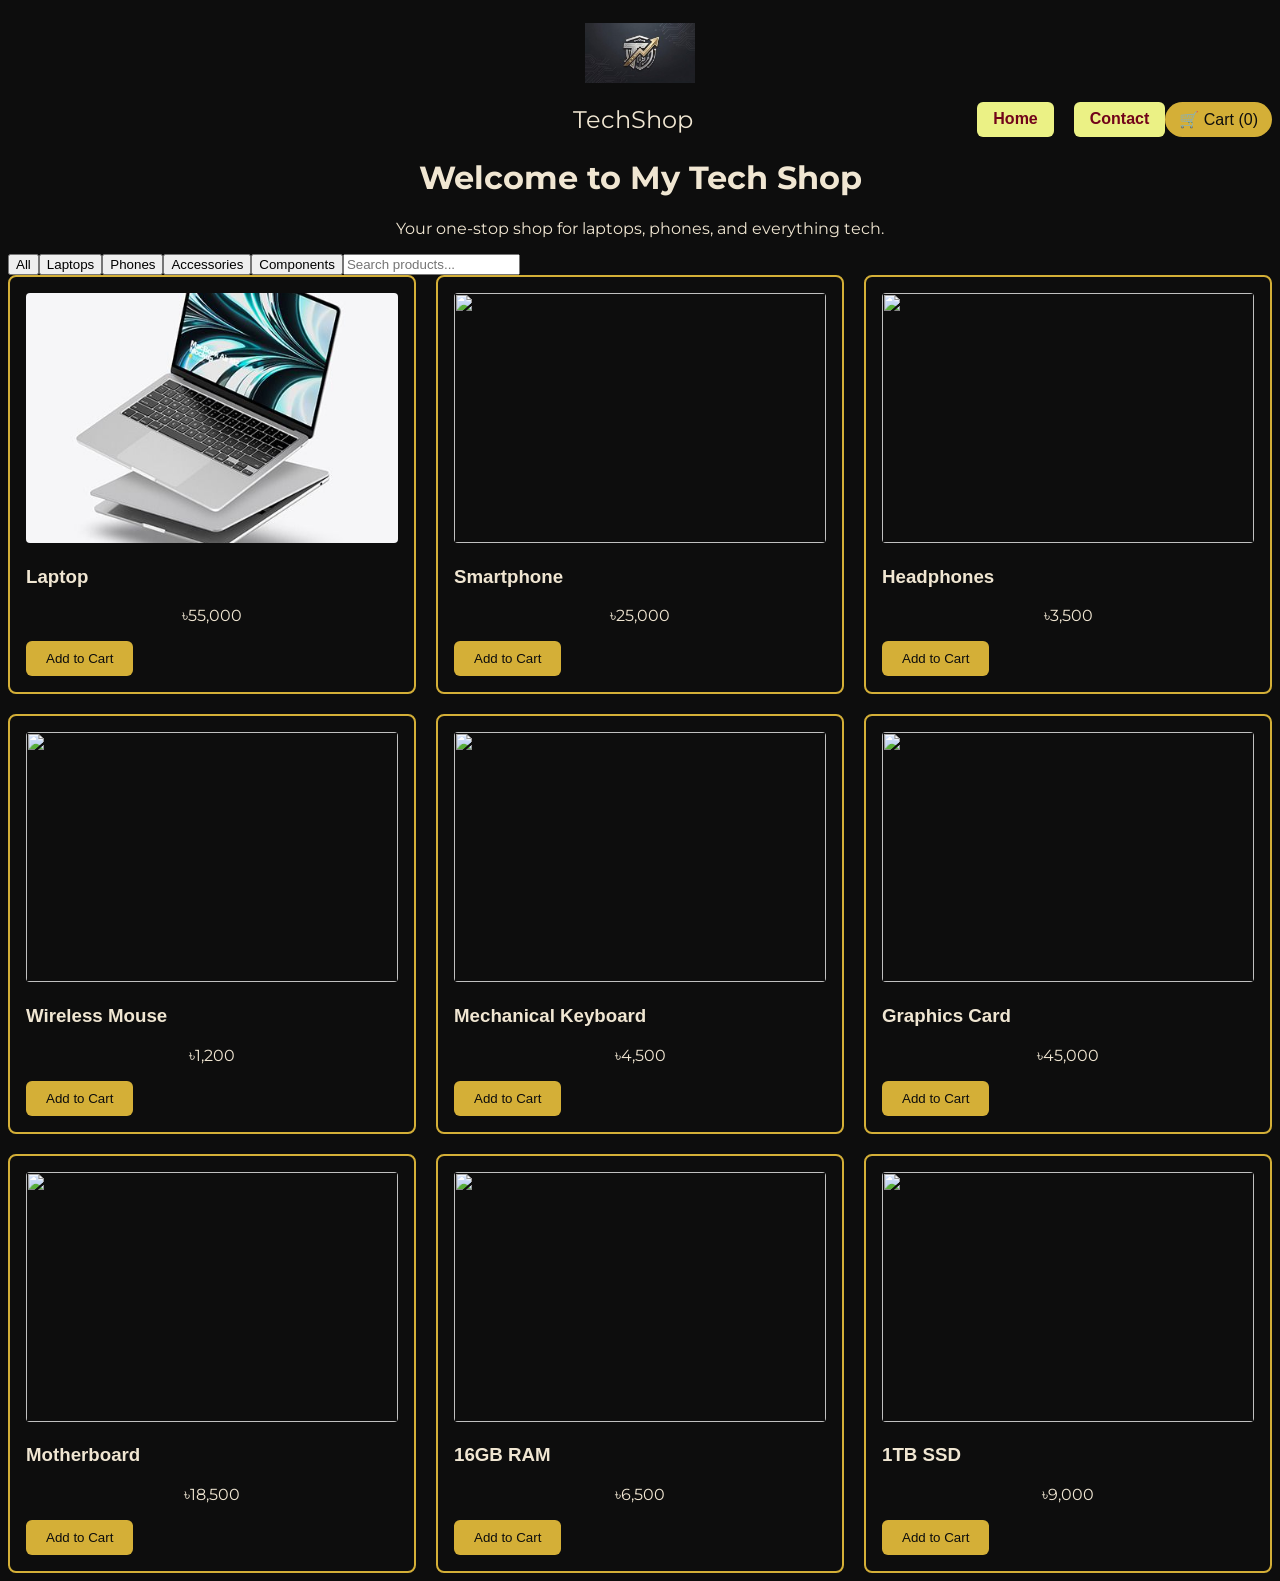
==== commit 81c01d23: "Repositioned logo image and centered TechShop text in navbar" ====
--- a/index.html
+++ b/index.html
@@ -1,5 +1,5 @@
 <!DOCTYPE html>
 <html lang="en">
 <head><title>My Tech Shop</title><meta name="viewport" content="width=device-width, initial-scale=1.0"><link rel="preconnect" href="https://fonts.googleapis.com"><link rel="preconnect" href="https://fonts.gstatic.com" crossorigin><link href="https://fonts.googleapis.com/css2?family=Montserrat:wght@600;700&display=swap" rel="stylesheet"><link rel="stylesheet" href="style.css"></head>
-<body><nav><div class="logo"><img src="logo.jpg" alt="TechShop logo">TechShop</div><div class="menu"><a href="#">Home</a><a href="#">Contact</a><span class="cart" id="cart-toggle">🛒 Cart (<span id="cart-count">0</span>)</span></div></nav><div id="cart-panel" class="cart-panel"></div><h1>Welcome to My Tech Shop</h1><p>Your one-stop shop for laptops, phones, and everything tech.</p><div class="filters"><button class="filter-btn" data-category="all">All</button><button class="filter-btn" data-category="Laptops">Laptops</button><button class="filter-btn" data-category="Phones">Phones</button><button class="filter-btn" data-category="Accessories">Accessories</button><button class="filter-btn" data-category="Components">Components</button><input type="text" id="search-bar" placeholder="Search products..."></div><div class="products"><div class="product"><img src="laptop.jpg"><h3>Laptop</h3><p class="price">৳55,000</p><button class="add-to-cart" data-name="Laptop" data-price="55000">Add to Cart</button></div><div class="product"><img src="https://placehold.co/400x300?text=Phone"><h3>Smartphone</h3><p class="price">৳25,000</p><button class="add-to-cart" data-name="Smartphone" data-price="25000">Add to Cart</button></div><div class="product"><img src="https://placehold.co/400x300?text=Headphones"><h3>Headphones</h3><p class="price">৳3,500</p><button class="add-to-cart" data-name="Headphones" data-price="3500">Add to Cart</button></div><div class="product"><img src="https://placehold.co/400x300?text=Mouse"><h3>Wireless Mouse</h3><p class="price">৳1,200</p><button class="add-to-cart" data-name="Wireless Mouse" data-price="1200">Add to Cart</button></div><div class="product"><img src="https://placehold.co/400x300?text=Keyboard"><h3>Mechanical Keyboard</h3><p class="price">৳4,500</p><button class="add-to-cart" data-name="Mechanical Keyboard" data-price="4500">Add to Cart</button></div><div class="product"><img src="https://placehold.co/400x300?text=GPU"><h3>Graphics Card</h3><p class="price">৳45,000</p><button class="add-to-cart" data-name="Graphics Card" data-price="45000">Add to Cart</button></div><div class="product"><img src="https://placehold.co/400x300?text=Motherboard"><h3>Motherboard</h3><p class="price">৳18,500</p><button class="add-to-cart" data-name="Motherboard" data-price="18500">Add to Cart</button></div><div class="product"><img src="https://placehold.co/400x300?text=RAM"><h3>16GB RAM</h3><p class="price">৳6,500</p><button class="add-to-cart" data-name="16GB RAM" data-price="6500">Add to Cart</button></div><div class="product"><img src="https://placehold.co/400x300?text=SSD"><h3>1TB SSD</h3><p class="price">৳9,000</p><button class="add-to-cart" data-name="1TB SSD" data-price="9000">Add to Cart</button></div></div><script type="module">import { initializeApp } from "https://www.gstatic.com/firebasejs/12.17.1/firebase-app.js";import { getFirestore, collection, getDocs, query, orderBy } from "https://www.gstatic.com/firebasejs/12.17.1/firebase-firestore.js";const firebaseConfig = { apiKey: "AIzaSyCcBuijIM8i39p4qoHiKgcuw1K7W68V9s8", authDomain: "techshop-5b395.firebaseapp.com", projectId: "techshop-5b395", storageBucket: "techshop-5b395.firebasestorage.app", messagingSenderId: "1087546826232", appId: "1:1087546826232:web:bb9b30213bea265e0dca0d" };const app = initializeApp(firebaseConfig);const db = getFirestore(app);window.db = db;window.collection = collection;window.getDocs = getDocs;window.query = query;window.orderBy = orderBy;</script><script type="module" defer src="script.js"></script></body>
+<body><div class="top-logo"><img src="logo.jpg" alt="TechShop logo"></div><nav><div class="logo">TechShop</div><div class="menu"><a href="#">Home</a><a href="#">Contact</a><span class="cart" id="cart-toggle">🛒 Cart (<span id="cart-count">0</span>)</span></div></nav><div id="cart-panel" class="cart-panel"></div><h1>Welcome to My Tech Shop</h1><p>Your one-stop shop for laptops, phones, and everything tech.</p><div class="filters"><button class="filter-btn" data-category="all">All</button><button class="filter-btn" data-category="Laptops">Laptops</button><button class="filter-btn" data-category="Phones">Phones</button><button class="filter-btn" data-category="Accessories">Accessories</button><button class="filter-btn" data-category="Components">Components</button><input type="text" id="search-bar" placeholder="Search products..."></div><div class="products"><div class="product"><img src="laptop.jpg"><h3>Laptop</h3><p class="price">৳55,000</p><button class="add-to-cart" data-name="Laptop" data-price="55000">Add to Cart</button></div><div class="product"><img src="https://placehold.co/400x300?text=Phone"><h3>Smartphone</h3><p class="price">৳25,000</p><button class="add-to-cart" data-name="Smartphone" data-price="25000">Add to Cart</button></div><div class="product"><img src="https://placehold.co/400x300?text=Headphones"><h3>Headphones</h3><p class="price">৳3,500</p><button class="add-to-cart" data-name="Headphones" data-price="3500">Add to Cart</button></div><div class="product"><img src="https://placehold.co/400x300?text=Mouse"><h3>Wireless Mouse</h3><p class="price">৳1,200</p><button class="add-to-cart" data-name="Wireless Mouse" data-price="1200">Add to Cart</button></div><div class="product"><img src="https://placehold.co/400x300?text=Keyboard"><h3>Mechanical Keyboard</h3><p class="price">৳4,500</p><button class="add-to-cart" data-name="Mechanical Keyboard" data-price="4500">Add to Cart</button></div><div class="product"><img src="https://placehold.co/400x300?text=GPU"><h3>Graphics Card</h3><p class="price">৳45,000</p><button class="add-to-cart" data-name="Graphics Card" data-price="45000">Add to Cart</button></div><div class="product"><img src="https://placehold.co/400x300?text=Motherboard"><h3>Motherboard</h3><p class="price">৳18,500</p><button class="add-to-cart" data-name="Motherboard" data-price="18500">Add to Cart</button></div><div class="product"><img src="https://placehold.co/400x300?text=RAM"><h3>16GB RAM</h3><p class="price">৳6,500</p><button class="add-to-cart" data-name="16GB RAM" data-price="6500">Add to Cart</button></div><div class="product"><img src="https://placehold.co/400x300?text=SSD"><h3>1TB SSD</h3><p class="price">৳9,000</p><button class="add-to-cart" data-name="1TB SSD" data-price="9000">Add to Cart</button></div></div><script type="module">import { initializeApp } from "https://www.gstatic.com/firebasejs/12.17.1/firebase-app.js";import { getFirestore, collection, getDocs, query, orderBy } from "https://www.gstatic.com/firebasejs/12.17.1/firebase-firestore.js";const firebaseConfig = { apiKey: "AIzaSyCcBuijIM8i39p4qoHiKgcuw1K7W68V9s8", authDomain: "techshop-5b395.firebaseapp.com", projectId: "techshop-5b395", storageBucket: "techshop-5b395.firebasestorage.app", messagingSenderId: "1087546826232", appId: "1:1087546826232:web:bb9b30213bea265e0dca0d" };const app = initializeApp(firebaseConfig);const db = getFirestore(app);window.db = db;window.collection = collection;window.getDocs = getDocs;window.query = query;window.orderBy = orderBy;</script><script type="module" defer src="script.js"></script></body>
 </html>
--- a/style.css
+++ b/style.css
@@ -17,9 +17,8 @@
             border-radius: 4px;
         }
         nav {display: flex;
-            justify-content: space-between;
-            align-items: center;
-        }
+    align-items: center;
+}
         .menu a {
     margin-left: 20px;
     background-color: #ebf185;
@@ -92,8 +91,12 @@
 }
 h1, p {
     font-family: 'Montserrat', sans-serif;
+    text-align: center;
 }
 .logo {
+    margin-left: 412px;
+    justify-content: center;
+    flex: 1;
     font-family: 'Montserrat', sans-serif;
     font-size: 24px;
     display: flex;
@@ -103,4 +106,17 @@
 .logo img {
     height: 40px;
     width: auto;
+}
+.top-logo {
+    text-align: center;
+    padding: 15px 0;
+}
+.top-logo img {
+    height: 60px;
+    width: auto;
+}
+.menu {
+    flex: 1;
+    display: flex;
+    justify-content: flex-end;
 }
